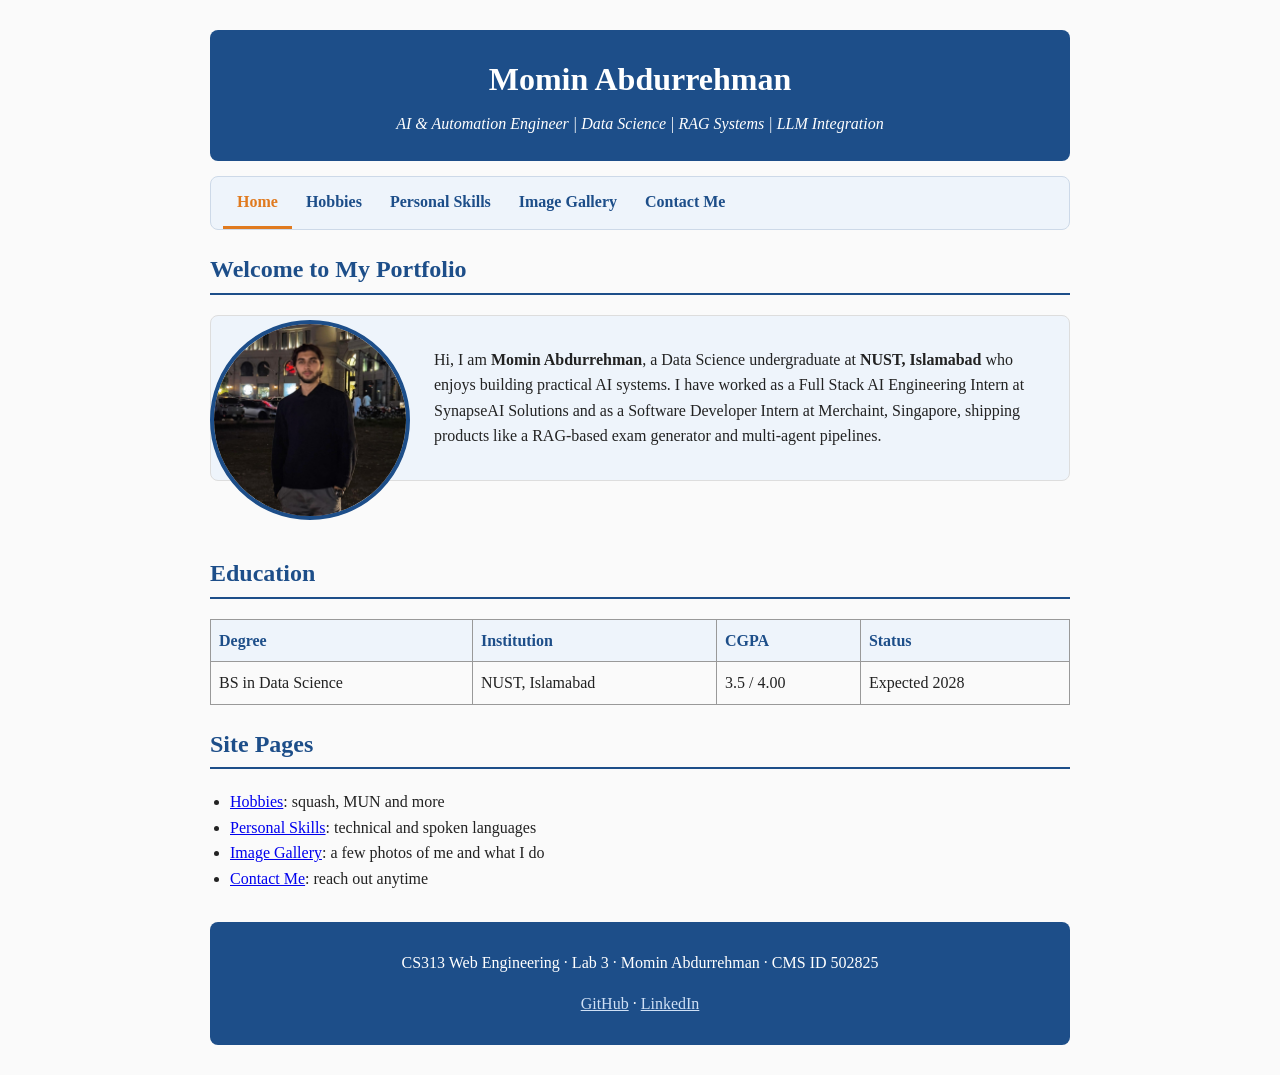
==== index.html @ b063a27d "Lab 3: external stylesheet, float/clear layout, organized folders" ====
<!DOCTYPE html>
<!-- Momin Abdurrehman | CMS ID 502825 | CS313 Web Engineering Lab 3 -->
<html lang="en">
<head>
  <meta charset="UTF-8">
  <meta name="viewport" content="width=device-width, initial-scale=1.0">
  <title>Home - Momin Abdurrehman</title>
  <link rel="stylesheet" href="css/style.css">
</head>
<body>
  <header>
    <h1>Momin Abdurrehman</h1>
    <p>AI &amp; Automation Engineer | Data Science | RAG Systems | LLM Integration</p>
  </header>

  <nav>
    <ul>
      <li><a class="active" href="index.html">Home</a></li>
      <li><a href="hobbies.html">Hobbies</a></li>
      <li><a href="skills.html">Personal Skills</a></li>
      <li><a href="gallery.html">Image Gallery</a></li>
      <li><a href="contact.html">Contact Me</a></li>
    </ul>
  </nav>

  <main>
    <section>
      <h2>Welcome to My Portfolio</h2>
      <img class="profile-photo" src="images/my_photo.jpeg" alt="Photo of Momin Abdurrehman">
      <div class="intro">
        <p>
          Hi, I am <strong>Momin Abdurrehman</strong>, a Data Science undergraduate at
          <strong>NUST, Islamabad</strong> who enjoys building practical AI systems.
          I have worked as a Full Stack AI Engineering Intern at SynapseAI Solutions and
          as a Software Developer Intern at Merchaint, Singapore, shipping products like
          a RAG-based exam generator and multi-agent pipelines.
        </p>
      </div>
      <div class="clear"></div>
    </section>

    <section>
      <h2>Education</h2>
      <table>
        <tr><th>Degree</th><th>Institution</th><th>CGPA</th><th>Status</th></tr>
        <tr>
          <td>BS in Data Science</td>
          <td>NUST, Islamabad</td>
          <td>3.5 / 4.00</td>
          <td>Expected 2028</td>
        </tr>
      </table>
    </section>

    <section>
      <h2>Site Pages</h2>
      <ul>
        <li><a href="hobbies.html">Hobbies</a>: squash, MUN and more</li>
        <li><a href="skills.html">Personal Skills</a>: technical and spoken languages</li>
        <li><a href="gallery.html">Image Gallery</a>: a few photos of me and what I do</li>
        <li><a href="contact.html">Contact Me</a>: reach out anytime</li>
      </ul>
    </section>
  </main>

  <footer>
    <p>CS313 Web Engineering &middot; Lab 3 &middot; Momin Abdurrehman &middot; CMS ID 502825</p>
    <p><a href="https://github.com/Momin-Abdurrehman">GitHub</a> &middot; <a href="https://linkedin.com/in/momin-abdurrehman">LinkedIn</a></p>
  </footer>
</body>
</html>
---- css/style.css ----
/*
 * CS313 Web Engineering - Lab 3
 * Momin Abdurrehman | CMS ID 502825
 * Shared external stylesheet for every page in the portfolio.
 */

* { box-sizing: border-box; }

body {
  font-family: Georgia, "Times New Roman", serif;
  max-width: 900px;
  margin: 30px auto;
  padding: 0 20px;
  background-color: #fafafa;
  color: #222;
  line-height: 1.6;
}

/* Header */
header {
  text-align: center;
  background-color: #1d4e89;
  color: #ffffff;
  padding: 24px;
  border-radius: 8px;
}
header h1 { margin: 0; }
header p { margin: 6px 0 0; font-style: italic; }

/* Navigation - links sit side by side because each item floats left */
nav {
  background-color: #eef4fb;
  border: 1px solid #cdd9e8;
  border-radius: 8px;
  margin-top: 15px;
  padding: 0 12px;
}
nav ul {
  list-style: none;
  margin: 0;
  padding: 0;
}
nav li { float: left; }
nav a {
  display: block;
  padding: 12px 14px;
  color: #1d4e89;
  text-decoration: none;
  font-weight: bold;
}
nav a:hover { color: #e07a1f; text-decoration: underline; }
nav a.active { color: #e07a1f; border-bottom: 3px solid #e07a1f; }

/* The floated list items collapse the nav height, so clear them */
nav::after {
  content: "";
  display: block;
  clear: both;
}

h2 {
  color: #1d4e89;
  border-bottom: 2px solid #1d4e89;
  padding-bottom: 4px;
}

/* Generic clearing helper used after floated groups */
.clear { clear: both; }

/* Tables */
table { border-collapse: collapse; width: 100%; margin-top: 10px; }
th, td { border: 1px solid #999; padding: 8px; text-align: left; vertical-align: top; }
th { background-color: #eef4fb; color: #1d4e89; }

/* Home page - photo floats left so the intro text wraps beside it */
.profile-photo {
  float: left;
  width: 200px;
  height: 200px;
  object-fit: cover;
  border-radius: 50%;
  border: 4px solid #1d4e89;
  margin: 5px 24px 15px 0;
}
.intro {
  background-color: #eef4fb;
  border: 1px solid #ddd;
  border-radius: 8px;
  padding: 15px;
}

/* Hobbies */
.hobby {
  background-color: #ffffff;
  border: 1px solid #ddd;
  border-left: 6px solid #1d4e89;
  border-radius: 8px;
  padding: 12px 16px;
  margin: 12px 0;
}
.hobby h3 { margin: 0 0 6px; color: #1d4e89; }
.hobby p { margin: 0; color: #555; }

/* Skills page */
.lang {
  float: left;
  width: 48%;
  margin: 1%;
  background-color: #ffffff;
  border: 1px solid #ddd;
  border-left: 6px solid #1d4e89;
  border-radius: 8px;
  padding: 10px 16px;
}
.lang strong { color: #1d4e89; }
ul { margin: 6px 0; padding-left: 20px; }

/* Gallery - tiles float left and wrap into rows */
.gallery-tile {
  float: left;
  width: 270px;
  margin: 12px;
  background-color: #ffffff;
  border: 1px solid #ddd;
  border-radius: 8px;
  padding: 10px;
  text-align: center;
}
.gallery-tile img {
  width: 100%;
  height: 170px;
  object-fit: cover;
  border-radius: 6px;
  border: 1px solid #ccc;
}
.gallery-tile p { margin: 8px 0 0; font-size: 15px; color: #444; font-style: italic; }

/* Contact page - detail cards float into two columns */
.detail-card {
  float: left;
  width: 48%;
  margin: 1%;
  background-color: #ffffff;
  border: 1px solid #ddd;
  border-left: 6px solid #1d4e89;
  border-radius: 8px;
  padding: 12px 16px;
}
.detail-card strong { color: #1d4e89; }

form {
  background-color: #ffffff;
  border: 1px solid #ddd;
  border-radius: 8px;
  padding: 16px;
}
label { font-weight: bold; display: block; margin-top: 10px; }
input, textarea {
  width: 100%;
  padding: 8px;
  border: 1px solid #999;
  border-radius: 6px;
  font-family: inherit;
}
input[type="submit"] {
  background-color: #1d4e89;
  color: #ffffff;
  font-weight: bold;
  cursor: pointer;
  margin-top: 12px;
  padding: 10px;
}
input[type="submit"]:hover { background-color: #e07a1f; }

/* Footer */
footer {
  clear: both;
  text-align: center;
  margin-top: 30px;
  padding: 12px;
  background-color: #1d4e89;
  color: #ffffff;
  border-radius: 8px;
}
footer a { color: #cfe0f5; }
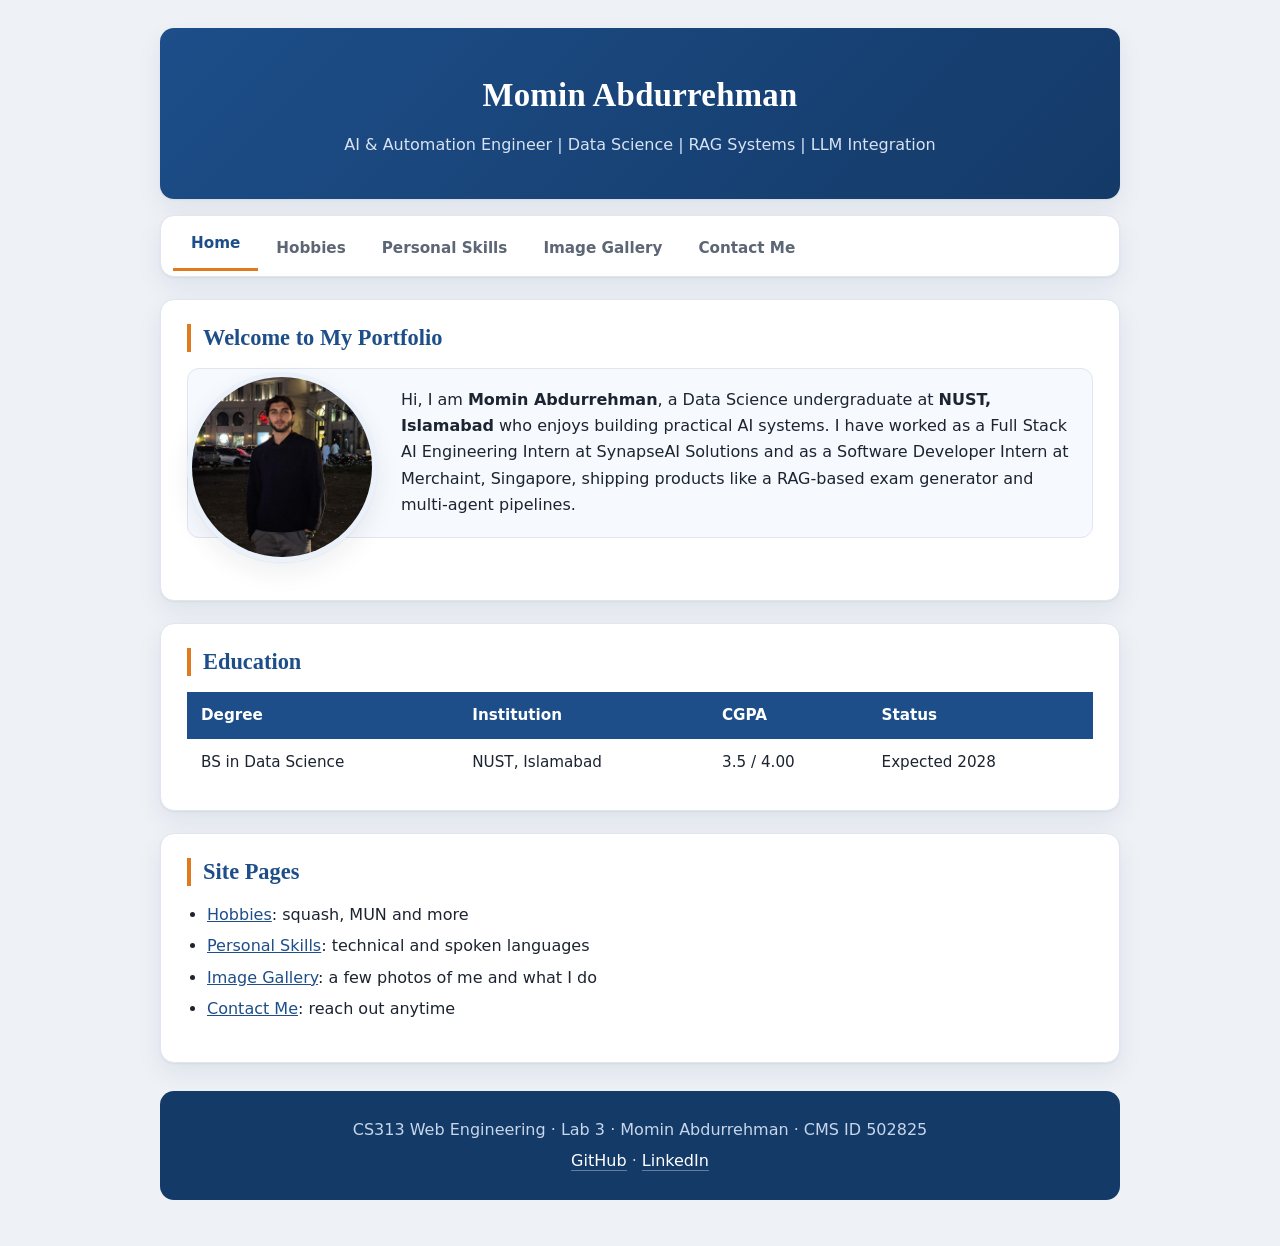
==== commit af17312e: "Improve styling: design tokens, card layout, striped tables, focus and hover states, responsive" ====
--- a/index.html
+++ b/index.html
@@ -42,13 +42,17 @@
     <section>
       <h2>Education</h2>
       <table>
-        <tr><th>Degree</th><th>Institution</th><th>CGPA</th><th>Status</th></tr>
-        <tr>
-          <td>BS in Data Science</td>
-          <td>NUST, Islamabad</td>
-          <td>3.5 / 4.00</td>
-          <td>Expected 2028</td>
-        </tr>
+        <thead>
+          <tr><th>Degree</th><th>Institution</th><th>CGPA</th><th>Status</th></tr>
+        </thead>
+        <tbody>
+          <tr>
+            <td>BS in Data Science</td>
+            <td>NUST, Islamabad</td>
+            <td>3.5 / 4.00</td>
+            <td>Expected 2028</td>
+          </tr>
+        </tbody>
       </table>
     </section>
 
--- a/css/style.css
+++ b/css/style.css
@@ -4,182 +4,304 @@
  * Shared external stylesheet for every page in the portfolio.
  */
 
+:root {
+  --ink: #1b2430;
+  --muted: #5c6675;
+  --primary: #1d4e89;
+  --primary-dark: #143a68;
+  --accent: #e07a1f;
+  --bg: #eef2f7;
+  --surface: #ffffff;
+  --soft: #fbfcfe;
+  --border: #dfe6ef;
+  --radius: 14px;
+  --shadow: 0 1px 2px rgba(16, 32, 56, 0.06), 0 10px 26px rgba(16, 32, 56, 0.07);
+  --font-display: Georgia, "Times New Roman", serif;
+  --font-body: system-ui, -apple-system, "Segoe UI", Roboto, Helvetica, Arial, sans-serif;
+}
+
 * { box-sizing: border-box; }
 
 body {
-  font-family: Georgia, "Times New Roman", serif;
-  max-width: 900px;
-  margin: 30px auto;
-  padding: 0 20px;
-  background-color: #fafafa;
-  color: #222;
-  line-height: 1.6;
-}
+  font-family: var(--font-body);
+  max-width: 1000px;
+  margin: 0 auto;
+  padding: 28px 20px 46px;
+  background-color: var(--bg);
+  color: var(--ink);
+  line-height: 1.65;
+  -webkit-font-smoothing: antialiased;
+}
+
+a { color: var(--primary); }
+a:hover { color: var(--accent); }
 
 /* Header */
 header {
   text-align: center;
-  background-color: #1d4e89;
   color: #ffffff;
-  padding: 24px;
-  border-radius: 8px;
-}
-header h1 { margin: 0; }
-header p { margin: 6px 0 0; font-style: italic; }
-
-/* Navigation - links sit side by side because each item floats left */
+  background: linear-gradient(135deg, var(--primary), var(--primary-dark));
+  padding: 40px 24px;
+  border-radius: var(--radius);
+  box-shadow: var(--shadow);
+}
+header h1 {
+  font-family: var(--font-display);
+  font-size: 2.05rem;
+  letter-spacing: 0.3px;
+  margin: 0;
+}
+header p {
+  margin: 10px 0 0;
+  color: #d7e3f4;
+  font-size: 1rem;
+}
+
+/* Navigation: the links sit in one row because each item floats left */
 nav {
-  background-color: #eef4fb;
-  border: 1px solid #cdd9e8;
-  border-radius: 8px;
-  margin-top: 15px;
+  background-color: var(--surface);
+  border: 1px solid var(--border);
+  border-radius: var(--radius);
+  box-shadow: var(--shadow);
+  margin-top: 16px;
   padding: 0 12px;
 }
-nav ul {
-  list-style: none;
-  margin: 0;
-  padding: 0;
-}
+nav ul { list-style: none; margin: 0; padding: 0; }
 nav li { float: left; }
 nav a {
   display: block;
-  padding: 12px 14px;
-  color: #1d4e89;
+  padding: 15px 18px;
+  color: var(--muted);
   text-decoration: none;
-  font-weight: bold;
-}
-nav a:hover { color: #e07a1f; text-decoration: underline; }
-nav a.active { color: #e07a1f; border-bottom: 3px solid #e07a1f; }
-
-/* The floated list items collapse the nav height, so clear them */
+  font-weight: 600;
+  font-size: 0.95rem;
+  transition: color 0.15s ease, background-color 0.15s ease;
+}
+nav a:hover { color: var(--primary); background-color: #f2f6fc; }
+nav a.active { color: var(--primary); box-shadow: inset 0 -3px 0 var(--accent); }
+
+/* Floated list items collapse the nav height, so clear them */
 nav::after {
   content: "";
   display: block;
   clear: both;
 }
 
+main { margin-top: 22px; }
+
+/* Each section is a card so the page reads as one consistent layout */
+section {
+  background-color: var(--surface);
+  border: 1px solid var(--border);
+  border-radius: var(--radius);
+  box-shadow: var(--shadow);
+  padding: 24px 26px;
+  margin-bottom: 22px;
+}
+section:last-child { margin-bottom: 0; }
+
 h2 {
-  color: #1d4e89;
-  border-bottom: 2px solid #1d4e89;
-  padding-bottom: 4px;
-}
-
-/* Generic clearing helper used after floated groups */
+  font-family: var(--font-display);
+  font-size: 1.4rem;
+  color: var(--primary);
+  margin: 0 0 16px;
+  padding-left: 12px;
+  border-left: 4px solid var(--accent);
+  line-height: 1.25;
+}
+
+/* Helper used after floated groups */
 .clear { clear: both; }
 
+ul { padding-left: 20px; }
+li + li { margin-top: 5px; }
+
 /* Tables */
-table { border-collapse: collapse; width: 100%; margin-top: 10px; }
-th, td { border: 1px solid #999; padding: 8px; text-align: left; vertical-align: top; }
-th { background-color: #eef4fb; color: #1d4e89; }
-
-/* Home page - photo floats left so the intro text wraps beside it */
+table {
+  width: 100%;
+  border-collapse: collapse;
+  margin-top: 6px;
+  font-size: 0.95rem;
+}
+thead th {
+  background-color: var(--primary);
+  color: #ffffff;
+  text-align: left;
+  font-weight: 600;
+  padding: 11px 14px;
+}
+tbody td {
+  padding: 11px 14px;
+  border-bottom: 1px solid var(--border);
+  vertical-align: top;
+}
+tbody tr:nth-child(even) { background-color: #f6f9fd; }
+tbody tr:last-child td { border-bottom: 0; }
+
+/* Home: the photo floats left so the intro text wraps beside it */
 .profile-photo {
   float: left;
-  width: 200px;
-  height: 200px;
+  width: 190px;
+  height: 190px;
   object-fit: cover;
   border-radius: 50%;
-  border: 4px solid #1d4e89;
-  margin: 5px 24px 15px 0;
+  border: 5px solid #eaf1fb;
+  box-shadow: var(--shadow);
+  margin: 4px 24px 14px 0;
 }
 .intro {
-  background-color: #eef4fb;
-  border: 1px solid #ddd;
-  border-radius: 8px;
-  padding: 15px;
-}
+  background-color: #f6f9fd;
+  border: 1px solid var(--border);
+  border-radius: 12px;
+  padding: 18px 20px;
+}
+.intro p { margin: 0; }
 
 /* Hobbies */
 .hobby {
-  background-color: #ffffff;
-  border: 1px solid #ddd;
-  border-left: 6px solid #1d4e89;
-  border-radius: 8px;
-  padding: 12px 16px;
-  margin: 12px 0;
-}
-.hobby h3 { margin: 0 0 6px; color: #1d4e89; }
-.hobby p { margin: 0; color: #555; }
-
-/* Skills page */
+  background-color: var(--soft);
+  border: 1px solid var(--border);
+  border-left: 4px solid var(--primary);
+  border-radius: 12px;
+  padding: 16px 18px;
+  margin: 14px 0;
+}
+.hobby h3 {
+  font-family: var(--font-display);
+  font-size: 1.1rem;
+  color: var(--primary);
+  margin: 0 0 6px;
+}
+.hobby p { margin: 0; color: var(--muted); }
+
+/* Skills: spoken-language cards float two per row */
 .lang {
   float: left;
-  width: 48%;
-  margin: 1%;
-  background-color: #ffffff;
-  border: 1px solid #ddd;
-  border-left: 6px solid #1d4e89;
-  border-radius: 8px;
-  padding: 10px 16px;
-}
-.lang strong { color: #1d4e89; }
-ul { margin: 6px 0; padding-left: 20px; }
-
-/* Gallery - tiles float left and wrap into rows */
+  width: calc(50% - 16px);
+  margin: 8px;
+  background-color: var(--soft);
+  border: 1px solid var(--border);
+  border-left: 4px solid var(--primary);
+  border-radius: 12px;
+  padding: 14px 16px;
+  color: var(--muted);
+}
+.lang strong { color: var(--ink); }
+
+/* Gallery: tiles float left and wrap into rows */
 .gallery-tile {
   float: left;
   width: 270px;
   margin: 12px;
-  background-color: #ffffff;
-  border: 1px solid #ddd;
-  border-radius: 8px;
+  background-color: var(--surface);
+  border: 1px solid var(--border);
+  border-radius: 12px;
   padding: 10px;
   text-align: center;
+  box-shadow: 0 1px 2px rgba(16, 32, 56, 0.05);
+  transition: transform 0.18s ease, box-shadow 0.18s ease;
+}
+.gallery-tile:hover {
+  transform: translateY(-4px);
+  box-shadow: var(--shadow);
 }
 .gallery-tile img {
+  display: block;
   width: 100%;
   height: 170px;
   object-fit: cover;
-  border-radius: 6px;
-  border: 1px solid #ccc;
-}
-.gallery-tile p { margin: 8px 0 0; font-size: 15px; color: #444; font-style: italic; }
-
-/* Contact page - detail cards float into two columns */
+  border-radius: 8px;
+}
+.gallery-tile p {
+  margin: 10px 2px 2px;
+  font-size: 0.9rem;
+  color: var(--muted);
+}
+
+/* Contact: detail cards float into two columns */
 .detail-card {
   float: left;
-  width: 48%;
-  margin: 1%;
-  background-color: #ffffff;
-  border: 1px solid #ddd;
-  border-left: 6px solid #1d4e89;
-  border-radius: 8px;
-  padding: 12px 16px;
-}
-.detail-card strong { color: #1d4e89; }
+  width: calc(50% - 16px);
+  margin: 8px;
+  background-color: var(--soft);
+  border: 1px solid var(--border);
+  border-left: 4px solid var(--primary);
+  border-radius: 12px;
+  padding: 14px 16px;
+  color: var(--muted);
+}
+.detail-card strong { color: var(--ink); }
 
 form {
-  background-color: #ffffff;
-  border: 1px solid #ddd;
-  border-radius: 8px;
-  padding: 16px;
-}
-label { font-weight: bold; display: block; margin-top: 10px; }
+  background-color: var(--soft);
+  border: 1px solid var(--border);
+  border-radius: 12px;
+  padding: 20px;
+}
+label {
+  display: block;
+  margin: 14px 0 6px;
+  font-weight: 600;
+  font-size: 0.9rem;
+}
+label:first-of-type { margin-top: 0; }
 input, textarea {
   width: 100%;
-  padding: 8px;
-  border: 1px solid #999;
-  border-radius: 6px;
+  padding: 11px 13px;
+  border: 1px solid #c9d4e2;
+  border-radius: 9px;
   font-family: inherit;
+  font-size: 0.95rem;
+  background-color: #ffffff;
+  color: var(--ink);
+  transition: border-color 0.15s ease, box-shadow 0.15s ease;
+}
+input:focus, textarea:focus {
+  outline: none;
+  border-color: var(--primary);
+  box-shadow: 0 0 0 3px rgba(29, 78, 137, 0.15);
 }
 input[type="submit"] {
-  background-color: #1d4e89;
+  display: inline-block;
+  width: auto;
+  margin-top: 16px;
+  padding: 12px 26px;
+  border: 0;
+  border-radius: 9px;
+  background-color: var(--primary);
   color: #ffffff;
-  font-weight: bold;
+  font-weight: 600;
   cursor: pointer;
-  margin-top: 12px;
-  padding: 10px;
-}
-input[type="submit"]:hover { background-color: #e07a1f; }
+  transition: background-color 0.15s ease;
+}
+input[type="submit"]:hover { background-color: var(--accent); }
 
 /* Footer */
 footer {
   clear: both;
+  margin-top: 28px;
+  padding: 22px;
   text-align: center;
-  margin-top: 30px;
-  padding: 12px;
-  background-color: #1d4e89;
+  color: #c7d6ea;
+  background-color: var(--primary-dark);
+  border-radius: var(--radius);
+}
+footer p { margin: 4px 0; }
+footer a {
   color: #ffffff;
-  border-radius: 8px;
-}
-footer a { color: #cfe0f5; }
+  text-decoration: none;
+  border-bottom: 1px solid rgba(255, 255, 255, 0.35);
+}
+footer a:hover { color: var(--accent); border-color: var(--accent); }
+
+/* Small screens: drop the floats so nothing overflows */
+@media (max-width: 760px) {
+  header { padding: 30px 20px; }
+  header h1 { font-size: 1.65rem; }
+  nav ul { text-align: center; }
+  nav li { float: none; display: inline-block; }
+  nav a { padding: 12px; }
+  section { padding: 20px 18px; }
+  .profile-photo { float: none; display: block; margin: 0 auto 18px; }
+  .gallery-tile, .detail-card, .lang { float: none; width: auto; margin: 12px 0; }
+}
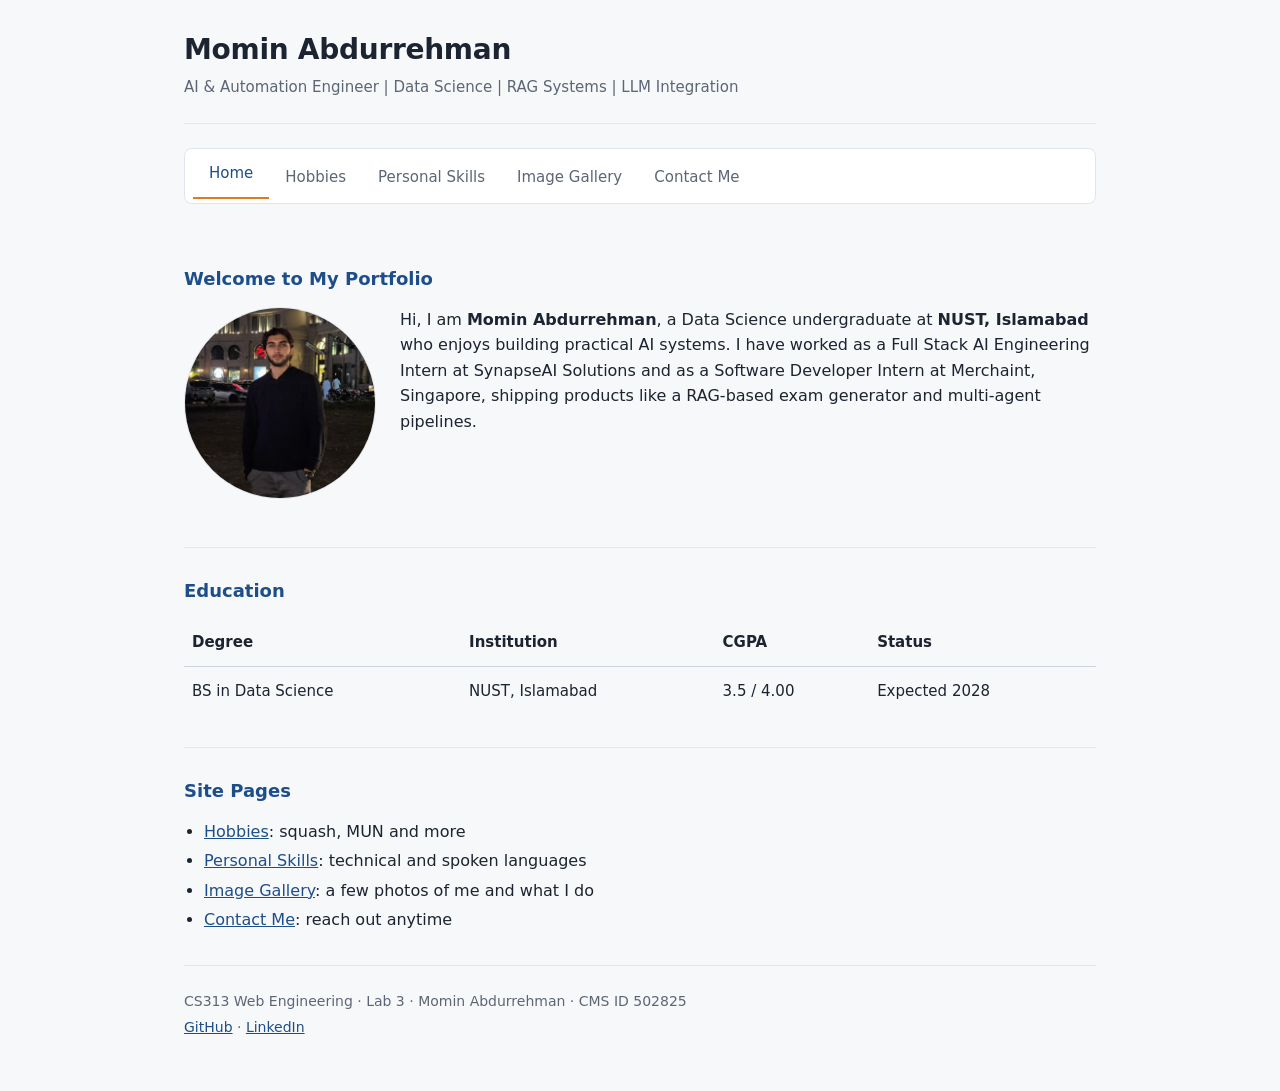
==== commit 7703286b: "Flatten the UI: solid surfaces, 8px radius, hairline rules, one typeface, no shadows or transforms" ====
--- a/index.html
+++ b/index.html
@@ -27,15 +27,13 @@
     <section>
       <h2>Welcome to My Portfolio</h2>
       <img class="profile-photo" src="images/my_photo.jpeg" alt="Photo of Momin Abdurrehman">
-      <div class="intro">
-        <p>
-          Hi, I am <strong>Momin Abdurrehman</strong>, a Data Science undergraduate at
-          <strong>NUST, Islamabad</strong> who enjoys building practical AI systems.
-          I have worked as a Full Stack AI Engineering Intern at SynapseAI Solutions and
-          as a Software Developer Intern at Merchaint, Singapore, shipping products like
-          a RAG-based exam generator and multi-agent pipelines.
-        </p>
-      </div>
+      <p>
+        Hi, I am <strong>Momin Abdurrehman</strong>, a Data Science undergraduate at
+        <strong>NUST, Islamabad</strong> who enjoys building practical AI systems.
+        I have worked as a Full Stack AI Engineering Intern at SynapseAI Solutions and
+        as a Software Developer Intern at Merchaint, Singapore, shipping products like
+        a RAG-based exam generator and multi-agent pipelines.
+      </p>
       <div class="clear"></div>
     </section>
 
--- a/css/style.css
+++ b/css/style.css
@@ -5,80 +5,79 @@
  */
 
 :root {
+  --bg: #f7f8fa;
+  --surface: #ffffff;
   --ink: #1b2430;
   --muted: #5c6675;
   --primary: #1d4e89;
-  --primary-dark: #143a68;
+  --primary-strong: #163a66;
   --accent: #e07a1f;
-  --bg: #eef2f7;
-  --surface: #ffffff;
-  --soft: #fbfcfe;
-  --border: #dfe6ef;
-  --radius: 14px;
-  --shadow: 0 1px 2px rgba(16, 32, 56, 0.06), 0 10px 26px rgba(16, 32, 56, 0.07);
-  --font-display: Georgia, "Times New Roman", serif;
-  --font-body: system-ui, -apple-system, "Segoe UI", Roboto, Helvetica, Arial, sans-serif;
+  --border: #e2e6ec;
+  --border-strong: #ccd3dc;
+  --radius: 8px;
+  --font: system-ui, -apple-system, "Helvetica Neue", Helvetica, sans-serif;
 }
 
 * { box-sizing: border-box; }
 
 body {
-  font-family: var(--font-body);
-  max-width: 1000px;
+  font-family: var(--font);
+  font-size: 16px;
+  line-height: 1.6;
+  color: var(--ink);
+  background-color: var(--bg);
+  max-width: 960px;
   margin: 0 auto;
-  padding: 28px 20px 46px;
-  background-color: var(--bg);
-  color: var(--ink);
-  line-height: 1.65;
-  -webkit-font-smoothing: antialiased;
-}
-
+  padding: 0 24px 48px;
+}
+
+h1, h2, h3 { line-height: 1.25; }
 a { color: var(--primary); }
-a:hover { color: var(--accent); }
-
-/* Header */
+a:hover { color: var(--primary-strong); }
+
+p { margin: 0 0 16px; }
+ul { margin: 0 0 16px; padding-left: 20px; }
+li + li { margin-top: 4px; }
+
+/* Header: name and role only, no banner */
 header {
-  text-align: center;
-  color: #ffffff;
-  background: linear-gradient(135deg, var(--primary), var(--primary-dark));
-  padding: 40px 24px;
-  border-radius: var(--radius);
-  box-shadow: var(--shadow);
+  padding: 32px 0 24px;
+  border-bottom: 1px solid var(--border);
 }
 header h1 {
-  font-family: var(--font-display);
-  font-size: 2.05rem;
-  letter-spacing: 0.3px;
+  font-size: 1.75rem;
+  font-weight: 600;
+  letter-spacing: -0.01em;
   margin: 0;
 }
 header p {
-  margin: 10px 0 0;
-  color: #d7e3f4;
-  font-size: 1rem;
-}
-
-/* Navigation: the links sit in one row because each item floats left */
+  margin: 8px 0 0;
+  color: var(--muted);
+  font-size: 0.9375rem;
+}
+
+/* Navigation: one row, because each item floats left */
 nav {
   background-color: var(--surface);
   border: 1px solid var(--border);
   border-radius: var(--radius);
-  box-shadow: var(--shadow);
-  margin-top: 16px;
-  padding: 0 12px;
+  margin-top: 24px;
+  padding: 0 8px;
 }
 nav ul { list-style: none; margin: 0; padding: 0; }
 nav li { float: left; }
 nav a {
   display: block;
-  padding: 15px 18px;
+  padding: 12px 16px;
   color: var(--muted);
   text-decoration: none;
-  font-weight: 600;
-  font-size: 0.95rem;
-  transition: color 0.15s ease, background-color 0.15s ease;
-}
-nav a:hover { color: var(--primary); background-color: #f2f6fc; }
-nav a.active { color: var(--primary); box-shadow: inset 0 -3px 0 var(--accent); }
+  font-size: 0.9375rem;
+  font-weight: 500;
+  border-bottom: 2px solid transparent;
+  transition: color 0.12s ease, background-color 0.12s ease, border-color 0.12s ease;
+}
+nav a:hover { color: var(--ink); background-color: #f1f3f6; }
+nav a.active { color: var(--primary); border-bottom-color: var(--accent); }
 
 /* Floated list items collapse the nav height, so clear them */
 nav::after {
@@ -87,221 +86,180 @@
   clear: both;
 }
 
-main { margin-top: 22px; }
-
-/* Each section is a card so the page reads as one consistent layout */
+main { margin-top: 32px; }
+
+/* Sections are separated by rules, not nested cards */
 section {
-  background-color: var(--surface);
-  border: 1px solid var(--border);
-  border-radius: var(--radius);
-  box-shadow: var(--shadow);
-  padding: 24px 26px;
-  margin-bottom: 22px;
-}
-section:last-child { margin-bottom: 0; }
+  padding: 32px 0;
+  border-bottom: 1px solid var(--border);
+}
+section:last-of-type { border-bottom: 0; padding-bottom: 0; }
 
 h2 {
-  font-family: var(--font-display);
-  font-size: 1.4rem;
+  font-size: 1.125rem;
+  font-weight: 600;
   color: var(--primary);
   margin: 0 0 16px;
-  padding-left: 12px;
-  border-left: 4px solid var(--accent);
-  line-height: 1.25;
-}
+}
+h3 { font-size: 1rem; font-weight: 600; margin: 0 0 4px; }
 
 /* Helper used after floated groups */
 .clear { clear: both; }
 
-ul { padding-left: 20px; }
-li + li { margin-top: 5px; }
-
-/* Tables */
-table {
-  width: 100%;
-  border-collapse: collapse;
-  margin-top: 6px;
-  font-size: 0.95rem;
-}
-thead th {
-  background-color: var(--primary);
-  color: #ffffff;
+/* Home: the photo floats left, so the intro text wraps beside it */
+.profile-photo {
+  float: left;
+  width: 192px;
+  height: 192px;
+  object-fit: cover;
+  border-radius: 50%;
+  border: 1px solid var(--border);
+  margin: 0 24px 16px 0;
+}
+
+/* Tables: clean rows, header rule, no striping */
+table { width: 100%; border-collapse: collapse; font-size: 0.9375rem; }
+th, td {
   text-align: left;
-  font-weight: 600;
-  padding: 11px 14px;
-}
-tbody td {
-  padding: 11px 14px;
+  padding: 12px 8px;
   border-bottom: 1px solid var(--border);
   vertical-align: top;
 }
-tbody tr:nth-child(even) { background-color: #f6f9fd; }
+th { font-weight: 600; }
+thead th { border-bottom: 1px solid var(--border-strong); }
+tbody tr:hover { background-color: #fafbfc; }
 tbody tr:last-child td { border-bottom: 0; }
-
-/* Home: the photo floats left so the intro text wraps beside it */
-.profile-photo {
-  float: left;
-  width: 190px;
-  height: 190px;
-  object-fit: cover;
-  border-radius: 50%;
-  border: 5px solid #eaf1fb;
-  box-shadow: var(--shadow);
-  margin: 4px 24px 14px 0;
-}
-.intro {
-  background-color: #f6f9fd;
-  border: 1px solid var(--border);
-  border-radius: 12px;
-  padding: 18px 20px;
-}
-.intro p { margin: 0; }
 
 /* Hobbies */
 .hobby {
-  background-color: var(--soft);
-  border: 1px solid var(--border);
-  border-left: 4px solid var(--primary);
-  border-radius: 12px;
-  padding: 16px 18px;
-  margin: 14px 0;
-}
-.hobby h3 {
-  font-family: var(--font-display);
-  font-size: 1.1rem;
-  color: var(--primary);
-  margin: 0 0 6px;
+  background-color: var(--surface);
+  border: 1px solid var(--border);
+  border-radius: var(--radius);
+  padding: 16px;
+  margin-bottom: 12px;
 }
 .hobby p { margin: 0; color: var(--muted); }
 
 /* Skills: spoken-language cards float two per row */
 .lang {
   float: left;
-  width: calc(50% - 16px);
-  margin: 8px;
-  background-color: var(--soft);
-  border: 1px solid var(--border);
-  border-left: 4px solid var(--primary);
-  border-radius: 12px;
-  padding: 14px 16px;
-  color: var(--muted);
-}
+  width: 48%;
+  margin: 0 2% 12px 0;
+  background-color: var(--surface);
+  border: 1px solid var(--border);
+  border-radius: var(--radius);
+  padding: 16px;
+  color: var(--muted);
+}
+.lang:nth-child(2n) { margin-right: 0; }
 .lang strong { color: var(--ink); }
 
 /* Gallery: tiles float left and wrap into rows */
 .gallery-tile {
   float: left;
-  width: 270px;
-  margin: 12px;
-  background-color: var(--surface);
-  border: 1px solid var(--border);
-  border-radius: 12px;
-  padding: 10px;
-  text-align: center;
-  box-shadow: 0 1px 2px rgba(16, 32, 56, 0.05);
-  transition: transform 0.18s ease, box-shadow 0.18s ease;
-}
-.gallery-tile:hover {
-  transform: translateY(-4px);
-  box-shadow: var(--shadow);
-}
+  width: 32%;
+  margin: 0 2% 16px 0;
+  background-color: var(--surface);
+  border: 1px solid var(--border);
+  border-radius: var(--radius);
+  overflow: hidden;
+  transition: border-color 0.12s ease;
+}
+.gallery-tile:nth-child(3n) { margin-right: 0; }
+.gallery-tile:hover { border-color: var(--border-strong); }
 .gallery-tile img {
   display: block;
   width: 100%;
-  height: 170px;
+  height: 200px;
   object-fit: cover;
-  border-radius: 8px;
 }
 .gallery-tile p {
-  margin: 10px 2px 2px;
-  font-size: 0.9rem;
-  color: var(--muted);
+  margin: 0;
+  padding: 12px 16px;
+  color: var(--muted);
+  font-size: 0.875rem;
+  /* keeps tiles in a row the same height when a caption wraps to two lines */
+  min-height: 45px;
 }
 
 /* Contact: detail cards float into two columns */
 .detail-card {
   float: left;
-  width: calc(50% - 16px);
-  margin: 8px;
-  background-color: var(--soft);
-  border: 1px solid var(--border);
-  border-left: 4px solid var(--primary);
-  border-radius: 12px;
-  padding: 14px 16px;
-  color: var(--muted);
-}
+  width: 48%;
+  margin: 0 2% 12px 0;
+  background-color: var(--surface);
+  border: 1px solid var(--border);
+  border-radius: var(--radius);
+  padding: 16px;
+  color: var(--muted);
+}
+.detail-card:nth-child(2n) { margin-right: 0; }
 .detail-card strong { color: var(--ink); }
 
 form {
-  background-color: var(--soft);
-  border: 1px solid var(--border);
-  border-radius: 12px;
-  padding: 20px;
+  background-color: var(--surface);
+  border: 1px solid var(--border);
+  border-radius: var(--radius);
+  padding: 24px;
+  max-width: 560px;
 }
 label {
   display: block;
-  margin: 14px 0 6px;
-  font-weight: 600;
-  font-size: 0.9rem;
+  margin: 16px 0 8px;
+  font-size: 0.875rem;
+  font-weight: 500;
 }
 label:first-of-type { margin-top: 0; }
 input, textarea {
   width: 100%;
-  padding: 11px 13px;
-  border: 1px solid #c9d4e2;
-  border-radius: 9px;
+  padding: 8px 12px;
+  border: 1px solid var(--border-strong);
+  border-radius: 6px;
   font-family: inherit;
-  font-size: 0.95rem;
-  background-color: #ffffff;
+  font-size: 0.9375rem;
+  background-color: var(--surface);
   color: var(--ink);
-  transition: border-color 0.15s ease, box-shadow 0.15s ease;
 }
 input:focus, textarea:focus {
-  outline: none;
+  outline: 2px solid var(--primary);
+  outline-offset: 1px;
   border-color: var(--primary);
-  box-shadow: 0 0 0 3px rgba(29, 78, 137, 0.15);
 }
 input[type="submit"] {
   display: inline-block;
   width: auto;
-  margin-top: 16px;
-  padding: 12px 26px;
-  border: 0;
-  border-radius: 9px;
+  margin-top: 24px;
+  padding: 8px 16px;
+  border: 1px solid var(--primary);
+  border-radius: 6px;
   background-color: var(--primary);
   color: #ffffff;
-  font-weight: 600;
+  font-size: 0.9375rem;
+  font-weight: 500;
   cursor: pointer;
-  transition: background-color 0.15s ease;
-}
-input[type="submit"]:hover { background-color: var(--accent); }
+  transition: background-color 0.12s ease;
+}
+input[type="submit"]:hover {
+  background-color: var(--primary-strong);
+  border-color: var(--primary-strong);
+}
 
 /* Footer */
 footer {
   clear: both;
-  margin-top: 28px;
-  padding: 22px;
-  text-align: center;
-  color: #c7d6ea;
-  background-color: var(--primary-dark);
-  border-radius: var(--radius);
-}
-footer p { margin: 4px 0; }
-footer a {
-  color: #ffffff;
-  text-decoration: none;
-  border-bottom: 1px solid rgba(255, 255, 255, 0.35);
-}
-footer a:hover { color: var(--accent); border-color: var(--accent); }
+  margin-top: 32px;
+  padding: 24px 0 0;
+  border-top: 1px solid var(--border);
+  color: var(--muted);
+  font-size: 0.875rem;
+}
+footer p { margin: 0 0 4px; }
+footer a { color: var(--primary); }
 
 /* Small screens: drop the floats so nothing overflows */
-@media (max-width: 760px) {
-  header { padding: 30px 20px; }
-  header h1 { font-size: 1.65rem; }
-  nav ul { text-align: center; }
+@media (max-width: 720px) {
   nav li { float: none; display: inline-block; }
-  nav a { padding: 12px; }
-  section { padding: 20px 18px; }
-  .profile-photo { float: none; display: block; margin: 0 auto 18px; }
-  .gallery-tile, .detail-card, .lang { float: none; width: auto; margin: 12px 0; }
-}
+  .profile-photo { float: none; display: block; margin: 0 0 16px; }
+  .gallery-tile { float: none; width: 100%; margin: 0 0 16px; }
+  .lang, .detail-card { float: none; width: 100%; margin: 0 0 12px; }
+}
